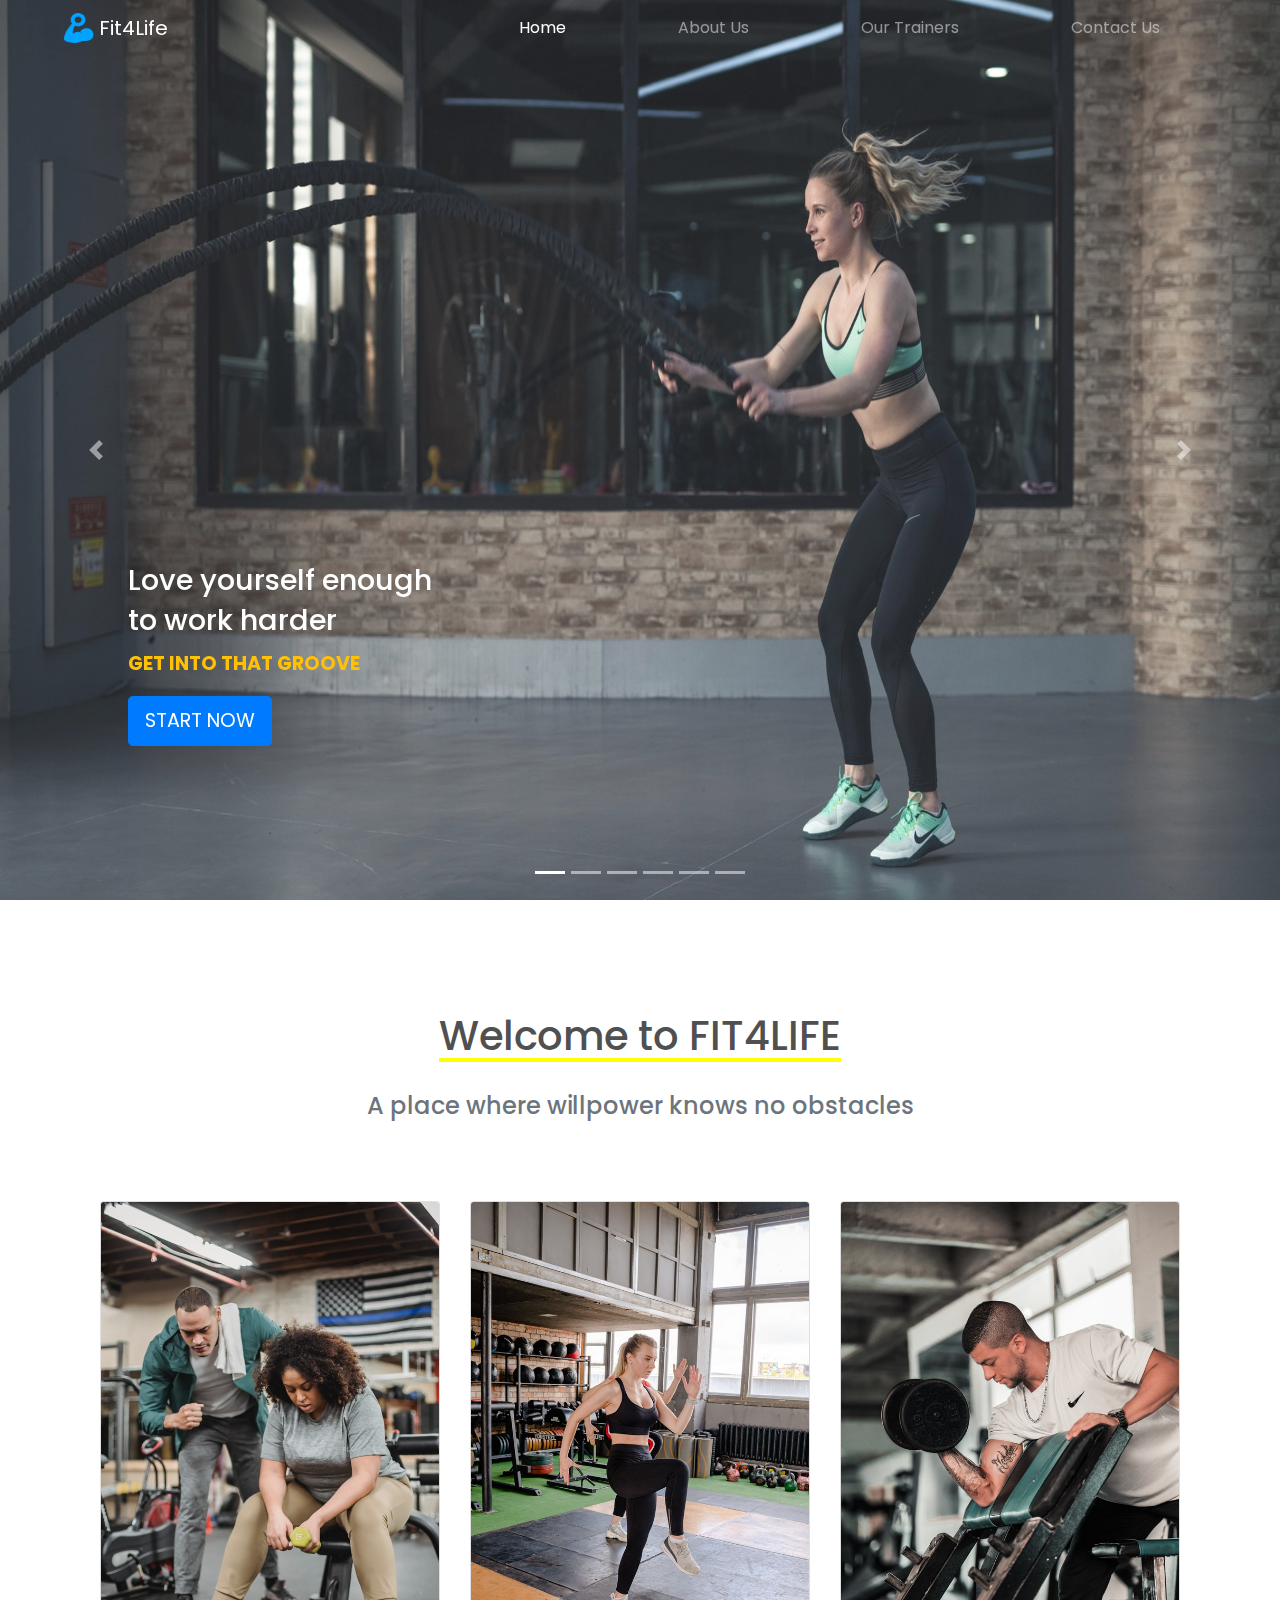
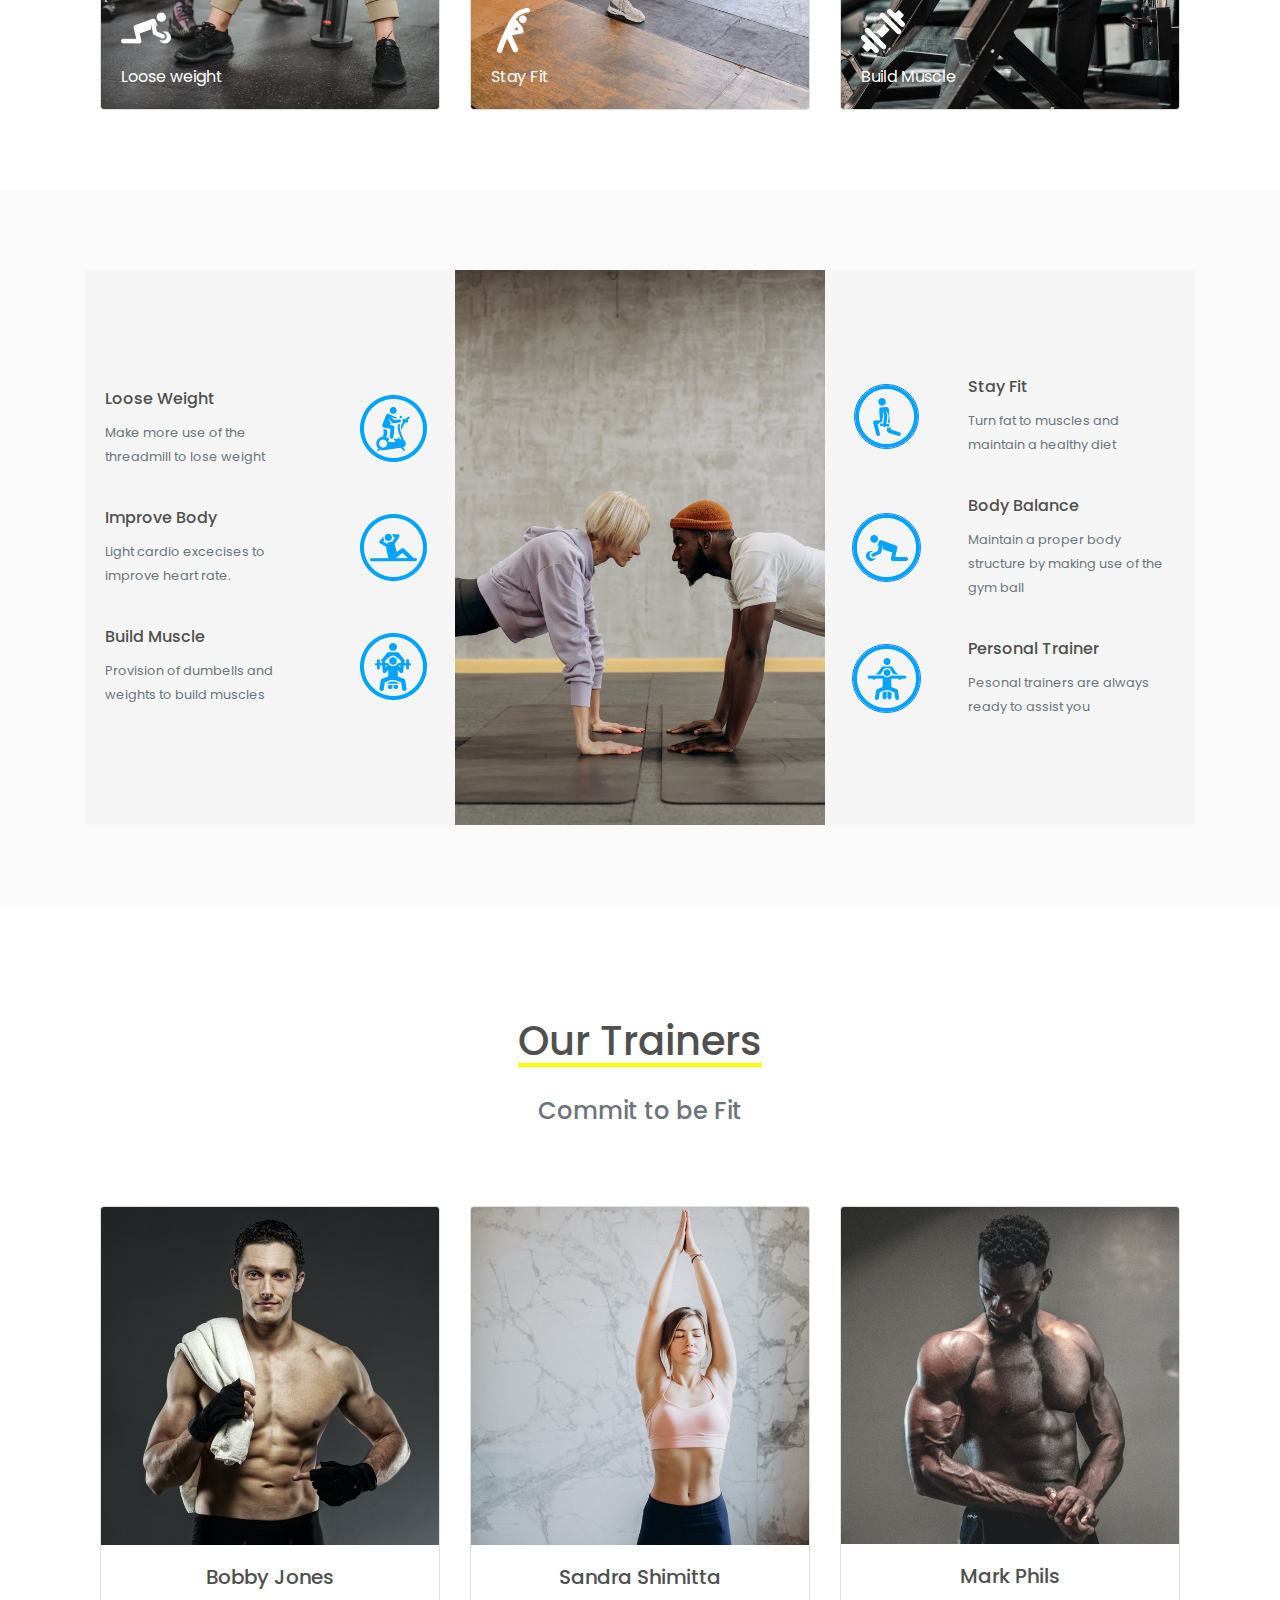
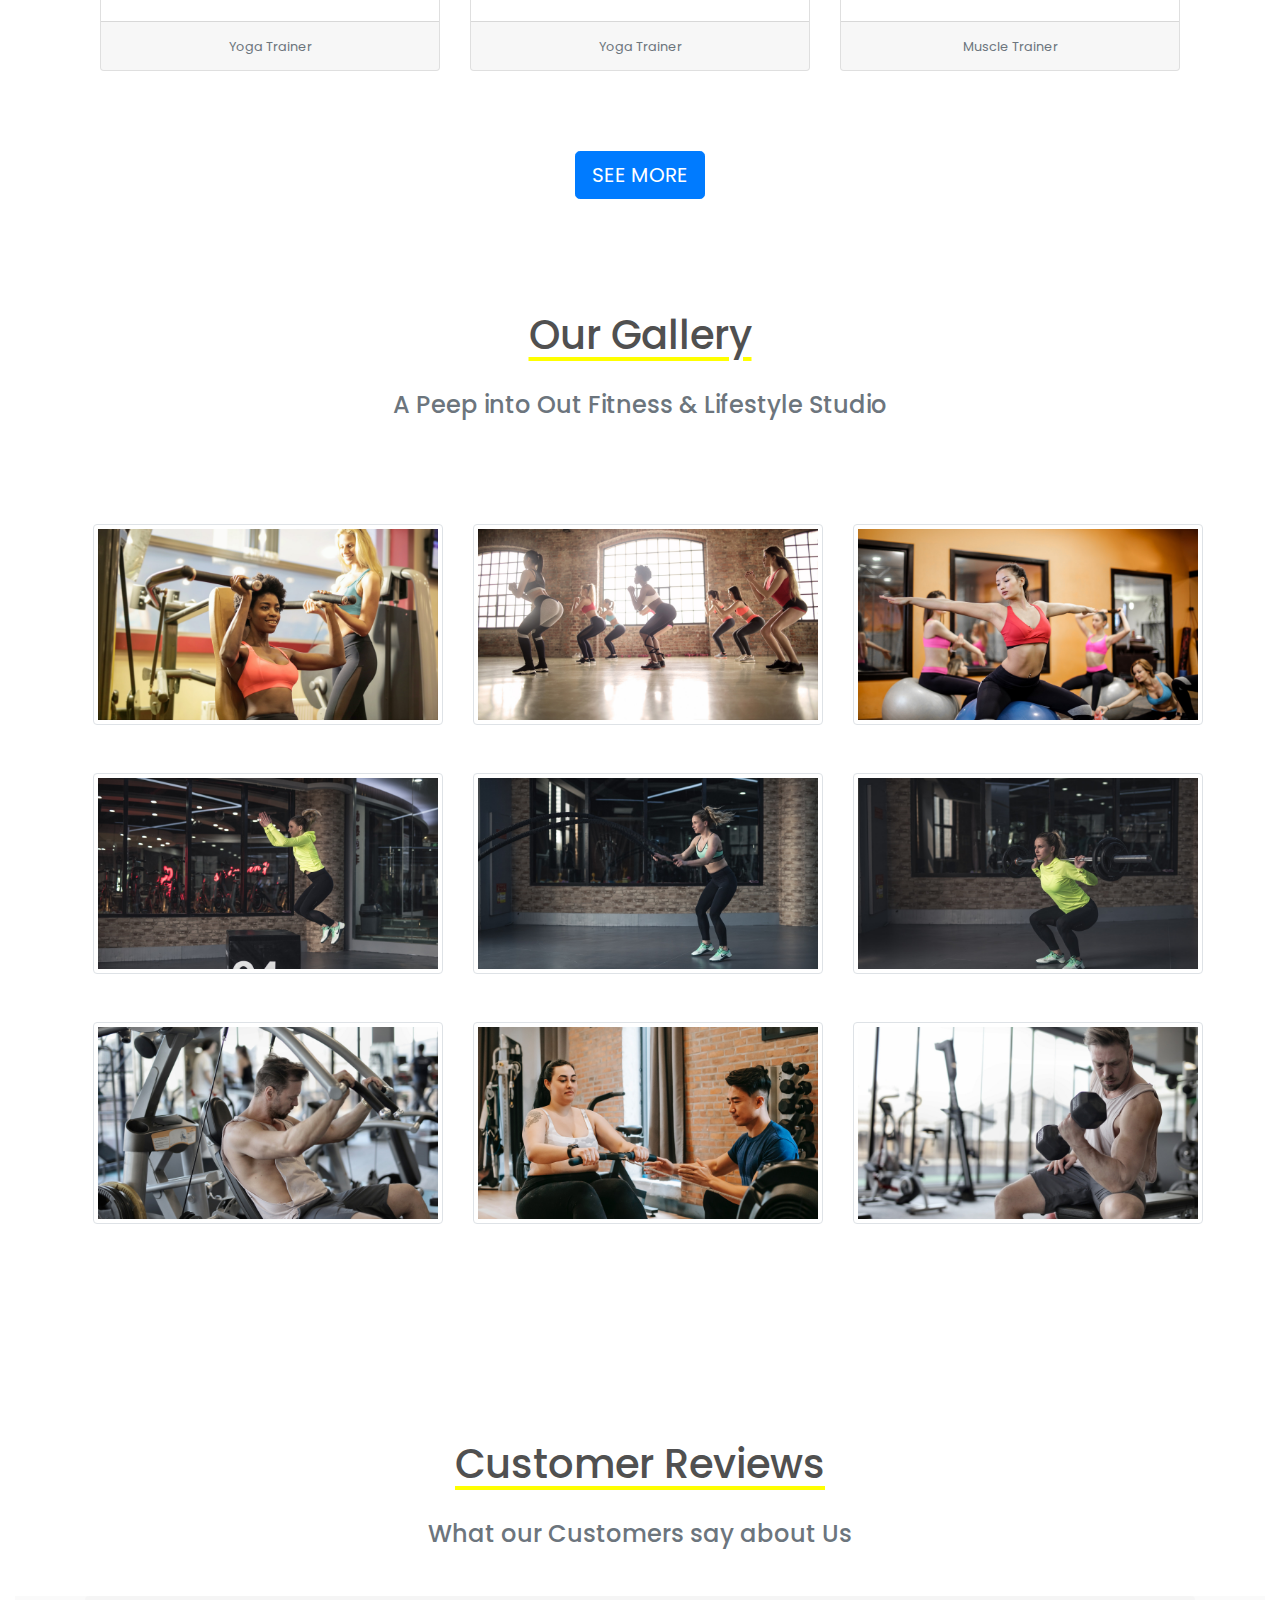
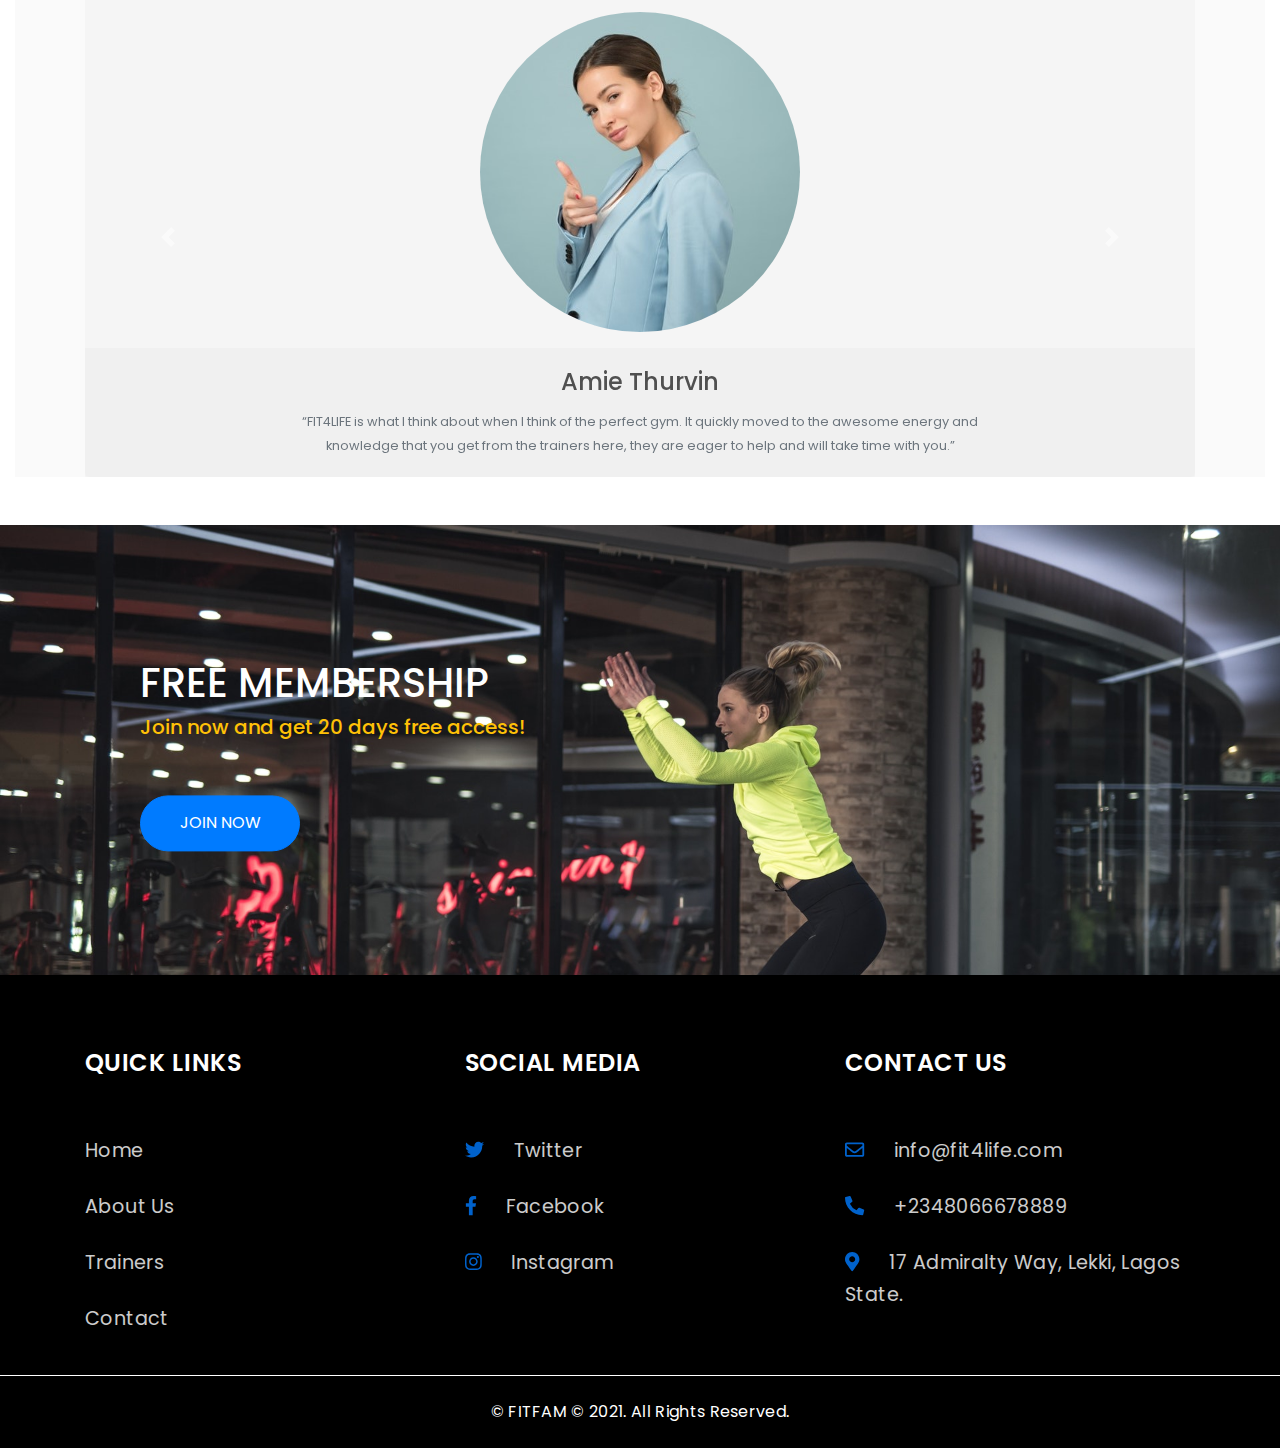
==== index.html @ 5923538d "initial commit" ====
<!DOCTYPE html>
<html lang="en">
    <head>
        <meta charset="UTF-8" />
        <meta http-equiv="X-UA-Compatible" content="IE=edge" />
        <meta name="viewport" content="width=device-width, initial-scale=1.0" />
        <meta name="description" content="Fitfam Website" />
        <meta name="author" content="Team Titans of Codes | APTECH Computer Education, Lekki, Nigeria" />
        <link rel="stylesheet" href="./assets/vendors/bootstrap v4.6/bootstrap-css/bootstrap.css" />
        <!-- <link rel="stylesheet" href="https://cdn.jsdelivr.net/npm/bootstrap@4.6.0/dist/css/bootstrap.min.css" integrity="sha384-B0vP5xmATw1+K9KRQjQERJvTumQW0nPEzvF6L/Z6nronJ3oUOFUFpCjEUQouq2+l" crossorigin="anonymous"> -->
        <link rel="stylesheet" href="./assets/vendors/font-awsome/fa-css/all.css" />
        <link rel="stylesheet" href="./assets/css/style.css" />
        <link rel="icon" href="./assets/images/fitfam-icon.png" type="icon" />
        <title>Fit4Life | Home</title>
    </head>

    <body>

        <!-- Begining of Header -->
        <header id="header">
            <!-- Begining of Nav Bar -->
            <nav class="navbar navbar-expand-lg navbar-dark fixed-top">
                <a class="navbar-brand mr-auto ml-5" href="./index.html">
                    <img src="./assets/images/fitfam-icon.png" width="30" height="30" class="d-inline-block align-top" alt="Fit4Life Logo" />
                    Fit4Life
                </a>
                <button class="navbar-toggler" type="button" data-toggle="collapse" data-target="#navbarText" aria-controls="navbarText" aria-expanded="false" aria-label="Toggle navigation">
                    <span class="navbar-toggler-icon"></span>
                </button>
                <div class="collapse navbar-collapse" id="navbarText">
                    <ul class="navbar-nav ml-auto mr-5">
                        <li class="nav-item mx-5 active">
                            <a class="nav-link" href="./index.html">Home <span class="sr-only">(current)</span></a>
                        </li>
                        <li class="nav-item mx-5">
                            <a class="nav-link" href="./about.html">About Us</a>
                        </li>
                        <li class="nav-item mx-5">
                            <a class="nav-link" href="./trainers.html">Our Trainers</a>
                        </li>
                        <li class="nav-item mx-5">
                            <a class="nav-link" href="./contact.html">Contact Us</a>
                        </li>
                    </ul>
                </div>
            </nav>
            <!-- End of Nav Bar -->

            <!-- Begining of Hero Section -->
            <section id="hero">
                <!-- Begining of Carousel -->
                <div id="fit4life--carousel" class="carousel slide" data-ride="carousel">
                    <ol class="carousel-indicators">
                        <li data-target="#fit4life--carousel" data-slide-to="0" class="active"></li>
                        <li data-target="#fit4life--carousel" data-slide-to="1"></li>
                        <li data-target="#fit4life--carousel" data-slide-to="2"></li>
                        <li data-target="#fit4life--carousel" data-slide-to="3"></li>
                        <li data-target="#fit4life--carousel" data-slide-to="4"></li>
                        <li data-target="#fit4life--carousel" data-slide-to="5"></li>
                    </ol>
                    <div class="carousel-inner">
                        <div class="carousel-item active">
                            <img src="./assets/images/index-carousel-1.jpg" class="d-block w-100" alt="Fit4Life Carousel Image" />
                            <div class="carousel-caption text-left my-auto">
                                <h3 class="overlay--txt__header">
                                    Love yourself enough <br />
                                    to work harder
                                </h3>
                                <p class="overlay--txt text-warning">GET INTO THAT GROOVE</p>
                                <button class="btn btn-lg btn-primary"><a href="./contact.html" class="text-white">START NOW</a></button>
                            </div>
                        </div>
                        <div class="carousel-item">
                            <img src="./assets/images/index-carousel-2.jpg" class="d-block w-100" alt="Fit4Life Carousel Image" />
                            <div class="carousel-caption text-left my-auto">
                                <h3 class="overlay--txt__header">
                                    Love yourself enough <br />
                                    to work harder
                                </h3>
                                <p class="overlay--txt text-warning">GET INTO THAT GROOVE</p>
                                <button class="btn btn-lg btn-primary"><a href="./contact.html" class="text-white">START NOW</a></button>
                            </div>
                        </div>
                        <div class="carousel-item">
                            <img src="./assets/images/index-carousel-3.jpg" class="d-block w-100" alt="Fit4Life Carousel Image" />
                            <div class="carousel-caption text-right my-auto">
                                <h3 class="overlay--txt__header">
                                    Love yourself enough <br />
                                    to work harder
                                </h3>
                                <p class="overlay--txt text-warning">GET INTO THAT GROOVE</p>
                                <button class="btn btn-lg btn-primary"><a href="./contact.html" class="text-white">START NOW</a></button>
                            </div>
                        </div>
                        <div class="carousel-item">
                            <img src="./assets/images/index-carousel-4.jpg" class="d-block w-100" alt="Fit4Life Carousel Image" />
                            <div class="carousel-caption text-left my-auto">
                                <h3 class="overlay--txt__header">
                                    Love yourself enough <br />
                                    to work harder
                                </h3>
                                <p class="overlay--txt text-warning">GET INTO THAT GROOVE</p>
                                <button class="btn btn-lg btn-primary"><a href="./contact.html" class="text-white">START NOW</a></button>
                            </div>
                        </div>
                        <div class="carousel-item">
                            <img src="./assets/images/index-carousel-5.jpg" class="d-block w-100" alt="Fit4Life Carousel Image" />
                            <div class="carousel-caption text-left my-auto">
                                <h3 class="overlay--txt__header">
                                    Love yourself enough <br />
                                    to work harder
                                </h3>
                                <p class="overlay--txt text-warning">GET INTO THAT GROOVE</p>
                                <button class="btn btn-lg btn-primary"><a href="./contact.html" class="text-white">START NOW</a></button>
                            </div>
                        </div>
                        <div class="carousel-item">
                            <img src="./assets/images/index-carousel-6.jpg" class="d-block w-100" alt="Fit4Life Carousel Image" />
                            <div class="carousel-caption text-left my-auto">
                                <h3 class="overlay--txt__header">
                                    Love yourself enough <br />
                                    to work harder
                                </h3>
                                <p class="overlay--txt text-warning">GET INTO THAT GROOVE</p>
                                <button class="btn btn-lg btn-primary"><a href="./contact.html" class="text-white">START NOW</a></button>
                            </div>
                        </div>
                    </div>
                    <a class="carousel-control-prev" href="#fit4life--carousel" role="button" data-slide="prev">
                        <span class="carousel-control-prev-icon" aria-hidden="true"></span>
                        <span class="sr-only">Previous</span>
                    </a>
                    <a class="carousel-control-next" href="#fit4life--carousel" role="button" data-slide="next">
                        <span class="carousel-control-next-icon" aria-hidden="true"></span>
                        <span class="sr-only">Next</span>
                    </a>
                </div>
                <!-- End of Carousel -->
            </section>
            <!-- Begining of Hero Section -->
        </header>
        <!-- Enf of Header -->

        <!-- Begining of Main -->
        <main>
            <!--  Begining of Welcome section -->
            <section id="welcome">
                <div class="container">
                    <div class="row">
                        <div class="col-12">
                            <!-- Welcome Underlined Header -->
                            <div class="text-center">
                                <h1 class="text-bold underline">Welcome to FIT4LIFE</h1>
                                <h4 class="text-muted">A place where willpower knows no obstacles</h4>
                            </div>

                            <!-- Welcome Card Deck One Section -->
                            <section class="welcome--card__one">
                                <div class="card-deck">
                                    <!-- Loose weight Card -->
                                    <div class="card">
                                        <img class="card-img" src="./assets/images/index-card-loose-weight.jpg" alt="Loose Weight" />
                                        <div class="card-img-overlay text-white d-flex flex-column justify-content-end align-items-start">
                                            <h4 class="card-title">
                                                <img src="./assets/images/loose-weight-icon.png" alt="Loose Weight" />
                                            </h4>
                                            <p class="card-text">Loose weight</p>
                                        </div>
                                    </div>

                                    <!-- Stay Fit Card -->
                                    <div class="card">
                                        <img class="card-img" src="./assets/images/card-stayfit.jpg" alt="Loose Weight" />
                                        <div class="card-img-overlay text-white d-flex flex-column justify-content-end align-items-start">
                                            <h4 class="card-title">
                                                <img src="./assets/images/stayfit-icon.png" alt="Stay Fit" />
                                            </h4>
                                            <p class="card-text">Stay Fit</p>
                                        </div>
                                    </div>

                                    <!-- Build Muscle Card -->
                                    <div class="card">
                                        <img class="card-img" src="./assets/images/card-build-musclee.jpg" alt="Loose Weight" />
                                        <div class="card-img-overlay text-white d-flex flex-column justify-content-end align-items-start">
                                            <h4 class="card-title">
                                                <img src="./assets/images/build-muscle-icon.png" alt="Build Muscle" />
                                            </h4>
                                            <p class="card-text">Build Muscle</p>
                                        </div>
                                    </div>
                                </div>
                            </section>
                            <!-- End of Welcome Card Deck One Section -->
                        </div>
                        <!-- End Col-12 -->
                    </div>
                </div>
            </section>

            <!-- Begining of Welcome Card Deck Two Section -->
            <section id="card-two" class="bg--gray">
                <div class="container">
                    <div class="row">
                        <div class="col-md-12">
                            <!-- Begining of Card Deck Two  -->
                            <div class="card-group">
                                <!-- Left Card -->
                                <div class="card bg--gray border-0">
                                    <div class="row no-gutters my-auto">
                                        <!-- Loose Weight -->
                                        <div class="col-md-8">
                                            <div class="card-body text-left">
                                                <h6 class="card-title">Loose Weight</h6>
                                                <p class="card-text"><small class="text-muted">Make more use of the threadmill to lose weight</small></p>
                                            </div>
                                        </div>
                                        <div class="col-md-4 my-auto">
                                            <img class="img-fluid" src="./assets/images/loose-weight-icon-2.png" alt="Loose Weight Icon" />
                                        </div>
                                        <!-- Improve Body -->
                                        <div class="col-md-8">
                                            <div class="card-body text-left">
                                                <h6 class="card-title">Improve Body</h6>
                                                <p class="card-text"><small class="text-muted">Light cardio excecises to improve heart rate.</small></p>
                                            </div>
                                        </div>
                                        <div class="col-md-4 my-auto">
                                            <img class="img-fluid" src="./assets/images/improve body-icon.png" alt="Improve Body Icon" />
                                        </div>
                                        <!-- Build Muscle -->
                                        <div class="col-md-8">
                                            <div class="card-body text-left">
                                                <h6 class="card-title">Build Muscle</h6>
                                                <p class="card-text"><small class="text-muted">Provision of dumbells and weights to build muscles</small></p>
                                            </div>
                                        </div>
                                        <div class="col-md-4 my-auto">
                                            <img class="img-fluid" src="./assets/images/build-muscle-icon-2.png" alt="Build Muscle Icon" />
                                        </div>
                                    </div>
                                </div>

                                <!-- Middle Image Card -->
                                <div class="card border-0">
                                    <div class="row no-gutters">
                                        <div class="col-md-12">
                                            <img src="./assets/images/card- (1).jpg" alt="" class="img-fluid" />
                                        </div>
                                    </div>
                                </div>

                                <!-- Right Card -->
                                <div class="card bg--gray border-0">
                                    <div class="row no-gutters my-auto">
                                        <!-- Stay Fit -->
                                        <div class="col-md-4 my-auto">
                                            <img class="border border-primary rounded-circle" src="./assets/images/stay-fit-icon-2.png" alt="Stay Fit Icon" />
                                        </div>
                                        <div class="col-md-8">
                                            <div class="card-body text-left">
                                                <h6 class="card-title">Stay Fit</h6>
                                                <p class="card-text">
                                                    <small class="text-muted">Turn fat to muscles and maintain a healthy diet</small>
                                                </p>
                                            </div>
                                        </div>
                                        <!-- Body Balance -->
                                        <div class="col-md-4 my-auto">
                                            <img class="border border-primary rounded-circle" src="./assets/images/body-balance-icon.png" alt="Body Balance Icon" />
                                        </div>
                                        <div class="col-md-8">
                                            <div class="card-body text-left">
                                                <h6 class="card-title">Body Balance</h6>
                                                <p class="card-text">
                                                    <small class="text-muted">Maintain a proper body structure by making use of the gym ball</small>
                                                </p>
                                            </div>
                                        </div>
                                        <!-- Personal Trainer -->
                                        <div class="col-md-4 my-auto">
                                            <img class="border border-primary rounded-circle" src="./assets/images/personal-tr-icon.png" alt="Personal Trainer Icon" />
                                        </div>
                                        <div class="col-md-8">
                                            <div class="card-body text-left">
                                                <h6 class="card-title">Personal Trainer</h6>
                                                <p class="card-text">
                                                    <small class="text-muted">Pesonal trainers are always ready to assist you</small>
                                                </p>
                                            </div>
                                        </div>
                                    </div>
                                </div>
                            </div>
                            <!-- End of Card Deck Two  -->
                        </div>
                    </div>
                </div>
            </section>
            <!-- End of Welcome Card Deck Two Section -->

            <!-- Begining of Trainers -->
            <section id="trainers--section">
                <div class="container">
                    <div class="row">
                        <div class="col-12">
                            <!-- Trainers Underlined Header -->
                            <div class="text-center">
                                <h1 class="text-bold underline">Our Trainers</h1>
                                <h4 class="text-muted">Commit to be Fit</h4>
                            </div>

                            <!-- Begining of Trainer Cards -->
                            <section class="trainer--cards">
                                <div class="card-deck">
                                    <div class="card">
                                        <img src="./assets/images/index-trainers-1.jpg" class="card-img-top" alt="..." />
                                        <div class="card-body">
                                            <h5 class="card-title">Bobby Jones</h5>
                                        </div>
                                        <div class="card-footer">
                                            <small class="text-muted">Yoga Trainer</small>
                                        </div>
                                    </div>
                                    <div class="card">
                                        <img src="./assets/images/index-trainers-2.jpg" class="card-img-top" alt="..." />
                                        <div class="card-body">
                                            <h5 class="card-title">Sandra Shimitta</h5>
                                        </div>
                                        <div class="card-footer">
                                            <small class="text-muted">Yoga Trainer</small>
                                        </div>
                                    </div>
                                    <div class="card">
                                        <img src="./assets/images/index-trainers-3.jpg" class="card-img-top" alt="..." />
                                        <div class="card-body">
                                            <h5 class="card-title">Mark Phils</h5>
                                        </div>
                                        <div class="card-footer">
                                            <small class="text-muted">Muscle Trainer</small>
                                        </div>
                                    </div>
                                </div>
                            </section>
                        </div>
                        <div class="col-12">
                            <button class="btn btn-lg btn-primary"><a href="./trainers.html" class="text-white">SEE MORE</a></button>
                        </div>
                    </div>
                </div>
            </section>
            <!-- End of Trainers -->

            <!-- Begining of Gallery -->
            <section id="gallery">
                <div class="container">
                    <div class="row">
                        <div class="col-12">
                            <!-- Gallery Underlined Header -->
                            <div class="text-center mb-5">
                                <h1 class="text-bold underline">Our Gallery</h1>
                                <h4 class="text-muted">A Peep into Out Fitness & Lifestyle Studio</h4>
                            </div>

                            <!-- Begining of Gallery Images Thumbnails -->
                            <section class="gallery-imgs">
                                <div class="row">
                                    <div class="col-md-4 col-sm-12">
                                        <img src="./assets/images/index-gallery-1.jpg" alt="" class="img-thumbnail my-4 mx-2" />
                                    </div>
                                    <div class="col-md-4 col-sm-12">
                                        <img src="./assets/images/index-gallery-2.jpg" alt="" class="img-thumbnail my-4 mx-2" />
                                    </div>
                                    <div class="col-md-4 col-sm-12">
                                        <img src="./assets/images/index-gallery-3.jpg" alt="" class="img-thumbnail my-4 mx-2" />
                                    </div>
                                    <div class="col-md-4 col-sm-12">
                                        <img src="./assets/images/index-gallery-4.jpg" alt="" class="img-thumbnail my-4 mx-2" />
                                    </div>
                                    <div class="col-md-4 col-sm-12">
                                        <img src="./assets/images/index-gallery-5.jpg" alt="" class="img-thumbnail my-4 mx-2" />
                                    </div>
                                    <div class="col-md-4 col-sm-12">
                                        <img src="./assets/images/index-gallery-6.jpg" alt="" class="img-thumbnail my-4 mx-2" />
                                    </div>
                                    <div class="col-md-4 col-sm-12">
                                        <img src="./assets/images/index-gallery-7.jpg" alt="" class="img-thumbnail my-4 mx-2" />
                                    </div>
                                    <div class="col-md-4 col-sm-12">
                                        <img src="./assets/images/index-gallery-8.jpg" alt="" class="img-thumbnail my-4 mx-2" />
                                    </div>
                                    <div class="col-md-4 col-sm-12">
                                        <img src="./assets/images/index-gallery-9.jpg" alt="" class="img-thumbnail my-4 mx-2" />
                                    </div>
                                </div>
                            </section>
                            <!-- End of Gallery Images Thumbnails -->
                        </div>
                    </div>
                </div>
            </section>
            <!-- End of Gallery -->

            <!-- Begining of Testimonial Section -->
            <section id="testimonial">
                <div class="container-fluid">
                    <div class="row">
                        <div class="col-12">
                            <!-- Testimonial Underlined Header -->
                            <div class="text-center mb-5">
                                <h1 class="text-bold underline">Customer Reviews</h1>
                                <h4 class="text-muted">What our Customers say about Us</h4>
                            </div>

                            <!-- Begining of Testimonial Section Carousel -->
                            <section class="bg--gray">
                                <div class="container">
                                    <div class="row mb-5">
                                        <div class="col-md-12">
                                            <!-- Begining of Testimonial Carousel -->
                                            <div id="testimonial--carousel" class="carousel slide" data-ride="carousel">
                                                <div class="carousel-inner">
                                                    <div class="carousel-item active">
                                                        <div class="card border-0 bg--gray">
                                                            <img src="./assets/images/testimonial-pix-1.jpg" class="card-img-top rounded-circle my-3 mx-auto bg--gray" alt="..." />
                                                            <div class="card-body bg--gray">
                                                                <h4 class="card-title">Amie Thurvin</h4>
                                                                <small class="card-text text-muted">
                                                                    “FIT4LIFE is what I think about when I think of the perfect gym. It quickly moved to the awesome energy and
                                                                    <br />
                                                                    knowledge that you get from the trainers here, they are eager to help and will take time with you.”
                                                                </small>
                                                            </div>
                                                        </div>
                                                    </div>
                                                    <div class="carousel-item">
                                                        <div class="card border-0 bg--gray">
                                                            <img src="./assets/images//testimonial-pix-2.jpg" class="card-img-top rounded-circle my-3 mx-auto bg--gray" alt="..." />
                                                            <div class="card-body bg--gray">
                                                                <h4 class="card-title">Collins Reed</h4>
                                                                <small class="card-text text-muted"
                                                                    >“Choosing FIT4LIFE, is one of my life’s best decisions because I have been completely transformed in just 9months.
                                                                    <br />
                                                                    Their Personal Trainers have been wonderful. They pay attention to every detail and are down to earth and always ready to help.”
                                                                </small>
                                                            </div>
                                                        </div>
                                                    </div>
                                                    <div class="carousel-item">
                                                        <div class="card border-0 bg--gray">
                                                            <img src="./assets/images/testimonial-pix-3.jpg" class="card-img-top rounded-circle my-3 mx-auto bg--gray" alt="..." />
                                                            <div class="card-body bg--gray">
                                                                <h4 class="card-title">Sushmitta Pryanka</h4>
                                                                <small class="card-text text-muted">
                                                                    “The Trainers at FIT4LIFE are very professional, courteous, and pay all-round attention to the clients to ensure they’re doing
                                                                    <br /> everything right. With this comes a wonderful gym well equipped to meet my fitness journey”
                                                                </small>
                                                            </div>
                                                        </div>
                                                    </div>
                                                    <div class="carousel-item">
                                                        <div class="card border-0 bg--gray">
                                                            <img src="./assets/images/testimonial-pix-4.jpg" class="card-img-top rounded-circle my-3 mx-auto bg--gray" alt="..." />
                                                            <div class="card-body bg--gray">
                                                                <h4 class="card-title">Kelvin Clyne</h4>
                                                                <small class="card-text text-muted">
                                                                    “FIT4LIFE is a really good and friendly gym. They have a very nice customer relationship.
                                                                    <br />
                                                                    I highly recommend this gym to everyone looking to lose weight or build muscles.”
                                                                </small>
                                                            </div>
                                                        </div>
                                                    </div>
                                                </div>
                                                <a class="carousel-control-prev" href="#testimonial--carousel" role="button" data-slide="prev">
                                                    <span class="carousel-control-prev-icon" aria-hidden="true"></span>
                                                    <span class="sr-only">Previous</span>
                                                </a>
                                                <a class="carousel-control-next" href="#testimonial--carousel" role="button" data-slide="next">
                                                    <span class="carousel-control-next-icon" aria-hidden="true"></span>
                                                    <span class="sr-only">Next</span>
                                                </a>
                                            </div>
                                            <!-- End of Testimonial Carousel -->
                                        </div>
                                        <!-- End of Testimonial Row -->
                                    </div>
                                </div>
                            </section>
                            <!-- Begining of Testimonial Section Carousel -->
                        </div>
                    </div>
                    <!-- End of Testimonial Section Row -->
                </div>
            </section>
            <!-- End of Testimonial Section -->

            <!-- Begining of Membership Section -->
            <section id="membership">
                <div class="container-fluid">
                    <div class="row">
                        <div class="col-12">
                            <div class="wrapper text-left">
                                <h1 class="text-white text-bold">FREE MEMBERSHIP</h1>
                                <h5 class="text-warning">Join now and get 20 days free access!</h5>
                                <button class="btn btn-size btn-primary rounded-pill mt-5"><a href="./contact.html" class="text-white">JOIN NOW</a></button>
                            </div>
                        </div>
                    </div>
                </div>
            </section>
            <!-- End of Membership Section -->

        </main>
        <!-- End of Main -->

        <!-- Begining of Footer -->
        <footer class="footer-nav">
            <div class="container-xl">
                <div class="row">
                    <!-- Quick Links -->
                    <div class="footer-nav__content1 mx-auto">
                        <div class="col col-md-4">
                            <div class="mb-5 mb-md-0">
                                <h5 class="footer-nav__header mb-3 mb-md-5 text-center text-md-left">QUICK LINKS</h5>
                                <ul class="footer-nav__list text-center text-md-left">
                                    <li class="footer-nav__item mb-4">
                                        <a href="./index.html" class="footer-nav__link">Home</a>
                                    </li>
                                    <li class="footer-nav__item mb-4">
                                        <a href="./about.html" class="footer-nav__link">About Us</a>
                                    </li>
                                    <li class="footer-nav__item mb-4">
                                        <a href="./trainers.html" class="footer-nav__link">Trainers</a>
                                    </li>
                                    <li class="footer-nav__item mb-4">
                                        <a href="./contact.html" class="footer-nav__link">Contact</a>
                                    </li>
                                </ul>
                            </div>
                        </div>

                        <!-- Social Links -->
                        <div class="col col-md-4">
                            <div class="mb-5 mb-md-0">
                                <h5 class="footer-nav__header mb-3 mb-md-5 text-center text-md-left">SOCIAL MEDIA</h5>
                                <ul class="footer-nav__list text-center text-md-left">
                                    <li class="footer-nav__item mb-4">
                                        <a href="http://twitter.com/mayne_eltana" class="footer-nav__link" target="_blank" rel="noopener noreferrer"
                                            ><i class="mr-4 text-primary fab fa-twitter"></i> Twitter</a
                                        >
                                    </li>
                                    <li class="footer-nav__item mb-4">
                                        <a href="http://www.facebook.com/eltana_couture" class="footer-nav__link" target="_blank" rel="noopener noreferrer"
                                            ><i class="mr-4 text-primary fab fa-facebook-f"></i> Facebook</a
                                        >
                                    </li>
                                    <li class="footer-nav__item mb-4">
                                        <a href="http://www.instagram.com/eltana_couture" class="footer-nav__link" target="_blank" rel="noopener noreferrer"
                                            ><i class="mr-4 text-primary fab fa-instagram"></i> Instagram</a
                                        >
                                    </li>
                                </ul>
                            </div>
                        </div>

                        <!-- Contact Us -->
                        <div class="col col-md-4">
                            <div class="footer-nav__contact mb-5 mb-md-0">
                                <h5 class="footer-nav__header mb-3 mb-md-5 text-center text-md-left">CONTACT US</h5>
                                <ul class="footer-nav__list text-center text-md-left">
                                    <li class="footer-nav__item mb-4">
                                        <a href="mailto:info@fit4life.com" class="footer-nav__link"><i class="far fa-envelope mr-4 text-primary"></i> info@fit4life.com</a>
                                    </li>
                                    <li class="footer-nav__item mb-4">
                                        <a href="tel:+2348066678889" class="footer-nav__link"><i class="fas fa-phone-alt mr-4 text-primary"></i> +2348066678889</a>
                                    </li>
                                    <li class="footer-nav__item mb-4">
                                        <a href="" class="footer-nav__link">
                                            <a href="#google--map" class="footer-nav__link"><i class="fas fa-map-marker-alt mr-4 text-primary"></i> 17 Admiralty Way, Lekki, Lagos State.</a>
                                        </a>
                                    </li>
                                </ul>
                            </div>
                        </div>
                    </div>
                </div>
            </div>

            <div class="container-fluid footer-nav__content2 border-top border-white">
                <div class="row py-4">
                    <div class="col-12 col-md-12 text-center">
                        <small class="footer-nav__text">&copy; FITFAM © 2021. All Rights Reserved.</small>
                    </div>
                </div>
            </div>
        </footer>
        <!-- End of Footer -->

        <!-- jQuery, Bootstrap v4.6 & Includes Popper Js, Font-Awesome & Custom Javascript -->
        <script src="./assets/vendors/jQuery/jquery-v3.5.1.js"></script>
        <script src="./assets/vendors/bootstrap v4.6/bootstrap-js/bootstrap.js"></script>
        <!-- <script src="https://code.jquery.com/jquery-3.5.1.slim.min.js" integrity="sha384-DfXdz2htPH0lsSSs5nCTpuj/zy4C+OGpamoFVy38MVBnE+IbbVYUew+OrCXaRkfj" crossorigin="anonymous"></script>
    <script src="https://cdn.jsdelivr.net/npm/bootstrap@4.6.0/dist/js/bootstrap.bundle.min.js" integrity="sha384-Piv4xVNRyMGpqkS2by6br4gNJ7DXjqk09RmUpJ8jgGtD7zP9yug3goQfGII0yAns" crossorigin="anonymous"></script> -->
        <script src="./assets/vendors/font-awsome/fa-js/all.js"></script>
        <script src="./assets/scripts/app.js"></script>
    </body>
</html>
---- assets/css/style.css ----
/* Import Google Fonts */
@import url("https://fonts.googleapis.com/css2?family=Poppins:ital,wght@0,100;0,200;0,300;0,400;0,500;0,600;0,700;0,800;0,900;1,100;1,200;1,300;1,400;1,500;1,600;1,700;1,800;1,900&display=swap");

* {
    margin: 0;
    padding: 0;
}

*::before,
*::after {
	box-sizing: border-box;
}

body {
    font-family: "Poppins", sans-serif;
    color: #ffffff;
    overflow-x: hidden;
}

header {
    height: 100vh;
    width: 100%;
}

.navbar-brand,
.nav-link {
    color: #fff;
}

.navbar-brand:hover {
	color: rgb(95, 162, 235) !important;
}

.nav-link:hover {
    color: rgba(0, 0, 0, 0.1);
}

.nav--bg__appear {
	background-color: #000;
	color: #fff;
}

#hero {
    width: 100%;
    height: 80vh;
}

#hero img {
    height: 100vh;
}

#hero .carousel-inner .carousel-item img {
    opacity: 0.9;
}

#fit4life--carousel .carousel-inner .carousel-caption {
    position: absolute;
    left: 10%;
    top: 60%;
    font-style: normal;
    font-weight: bold;
    z-index: 10;
}

#fit4life--carousel .carousel-inner .carousel-caption .overlay--txt__header{
	font-size: 1.8rem;
	line-height: 2.5rem;
}

#fit4life--carousel .carousel-inner .carousel-caption .overlay--txt {
	font-size: 1.2rem;
	line-height: 2rem;
}

#fit4life--carousel .carousel-inner .carousel-caption .btn {
	font-size: 1.2rem;
	line-height: 2rem;
}

.btn a {
	text-decoration: none;
}

main {
    color: #505050;
    width: 100%;
    text-align: center;
    /* margin-top: 10rem; */
}

video {
	width: 100%;
	height: auto;
}

.underline {
    text-decoration: underline #ff0;
    text-underline-offset: 20%;
    margin-bottom: 2rem;
    margin-top: 7rem;
}

.card-deck,
.card-group,
.gallery-imgs {
    margin: 5rem 0;
}

.bg--gray {
    background-color: rgba(196, 196, 196, 0.08);
}

#testimonial--carousel img {
    height: 20rem;
    width: 20rem;
}


/* MEMBERSHIP */
#membership {
	background: url("../images/index-gallery-4.jpg") round;
    /* background: url("../images/membership-bg.png"); */
    background-repeat: no-repeat;
    background-size: cover;
    width: 100%;
    height: 50vh;
}

#membership .wrapper {
    transform: translate(10%, 70%);
}

#membership .wrapper .btn {
    width: 10rem;
    height: 3.5rem;
}




/* About Us */
.about--text {
	width: 100vw;
	height: 20vh;
	position: absoluite;
}

.overlay {
	position: relative;
	left: 55%;
	top: -45%;
	margin-bottom: 50rem;
}

.overlay .card {
	width: 22rem;
	height: auto;
	box-shadow: 0px 0px 0px 0px 
	rgba(0,0,0,0.2), 0 6px 20px 
  	0 rgba(0,0,0,0.19);
	  margin-bottom: 3rem;
}

.list-group-flush li {
	border: none;
}

.about--text .overlay ul li span button:hover {
	background-color: #ffc107;
}
/* About Us */

/* Contact */
#contact-us {
	width: 100%;
	height: 100vh;
}

.list {
	list-style: none;
	text-decoration: none;
}

.list--links:hover {
	color: #0069d9 !important;
	text-decoration: none;
}

#contact-us iframe {
	width: 100%;
	height: 70vh;
}

/* Contact */



/* footer */
.footer-nav {
    background-color: #000;
  }
  
  .footer-nav--sub {
    border-top: 0.1rem solid #fff;
    height: 50%;
  }
  
  .footer-nav__content1 {
    width: 100%;
    margin: auto;
    display: flex;
    justify-content: space-around;
    padding: 4rem 0 1rem 0;
  }
  
  .footer-nav__content2 {
    width: 100%;
    margin: auto;
  }
  
  .footer-nav__list {
    list-style: none;
  }
  
  .footer-nav__header {
    font-style: normal;
    font-weight: 600;
    font-size: 1.5rem;
    line-height: 3rem;
    letter-spacing: 0.02em;
    color: white;
  }
  
  .footer-nav__item {
    font-style: normal;
    font-weight: normal;
    font-size: 1.2rem;
    line-height: 2rem;
    letter-spacing: 0.02em;
    color: white;
    opacity: 0.8;
  }
  
  a.footer-nav__link {
    text-decoration: none;
    color: white;
    transition: color 700ms ease-in-out;
  }
  
  a.footer-nav__link:hover {
    color: #0069d9;
  }
  
  .footer-nav__text {
    font-style: normal;
    font-weight: normal;
    font-size: 1rem;
    line-height: 1rem;
    letter-spacing: 0.02em;
    color: white;
  }
  
  

  /* @media screen and (max-width: 600px) {
    
  } */


@media screen and (max-width: 428px) {
	header {
		height: 40vh;
		width: 100%;
	}

	.trainers--header h1 {
		font-size: 2rem;
		margin: 5rem 0 2rem 0;
	}

	.trainers--header h4 {
		font-size: 1.1rem;
		margin: 0;
	}

  #hero,
  #hero img {
    height: 40vh;
  }

  #fit4life--carousel .carousel-inner .carousel-caption {
	position: absolute;
    left: 10%;
    top: 50%;
    font-style: normal;
    font-weight: bold;
    /* z-index: 10; */
  }
  
  #fit4life--carousel .carousel-inner .carousel-caption .overlay--txt__header {
	  font-size: .8rem;
	  line-height: 1.5rem;
  }
  
  #fit4life--carousel .carousel-inner .carousel-caption .overlay--txt {
	  font-size: .5rem;
	  line-height: 1rem;
  }
  
  #fit4life--carousel .carousel-inner .carousel-caption .btn {
	  font-size: .5rem;
	  line-height: 1rem;
	  width: 5rem;
	  height: 2rem;
  }

  .about--text h4 {
	  font-size: 1.2rem;
  }
  .overlay {
	  display: none;
 }

  .footer-nav__header {
	  font-size: 1rem;
  }

  #membership .wrapper {
	transform: translate(0, 0);
}

  #membership .wrapper h1 {
	font-size: 1.2rem;
	line-height: 1.5rem;
  }

  #membership .wrapper h5 {
	font-size: .8rem;
	line-height: 1rem;
}

#membership .wrapper .btn {
	font-size: .8rem;
	line-height: 1rem;
}
  
}

@media screen and (max-width: 768px) {
    #testimonial--carousel img {
        height: 10rem;
        width: 10rem;
    }

	#membership {
		background: url("../images/index-gallery-4.jpg") round;
		background-repeat: no-repeat;
		background-size: cover;
		width: 100vw;
		height: 100%;
		margin-bottom: 0;
	}

    #membership .wrapper {
        transform: translate(0, 0);
    }

    #membership .wrapper .btn {
		width: 7rem;
		height: 2.5rem;
    }

    .footer-nav__content1 {
        display: block;
      }
    
      .footer-nav__content2 {
        width: 100%;
      }

      .footer-nav__item {
        font-size: 1rem;
        line-height: 3rem;
      }

      .footer-nav__item {
        font-size: 1rem;
        line-height: 2rem;
      }

      .footer-nav__text {
        font-size: .7rem;
        line-height: 1rem;
      }

}
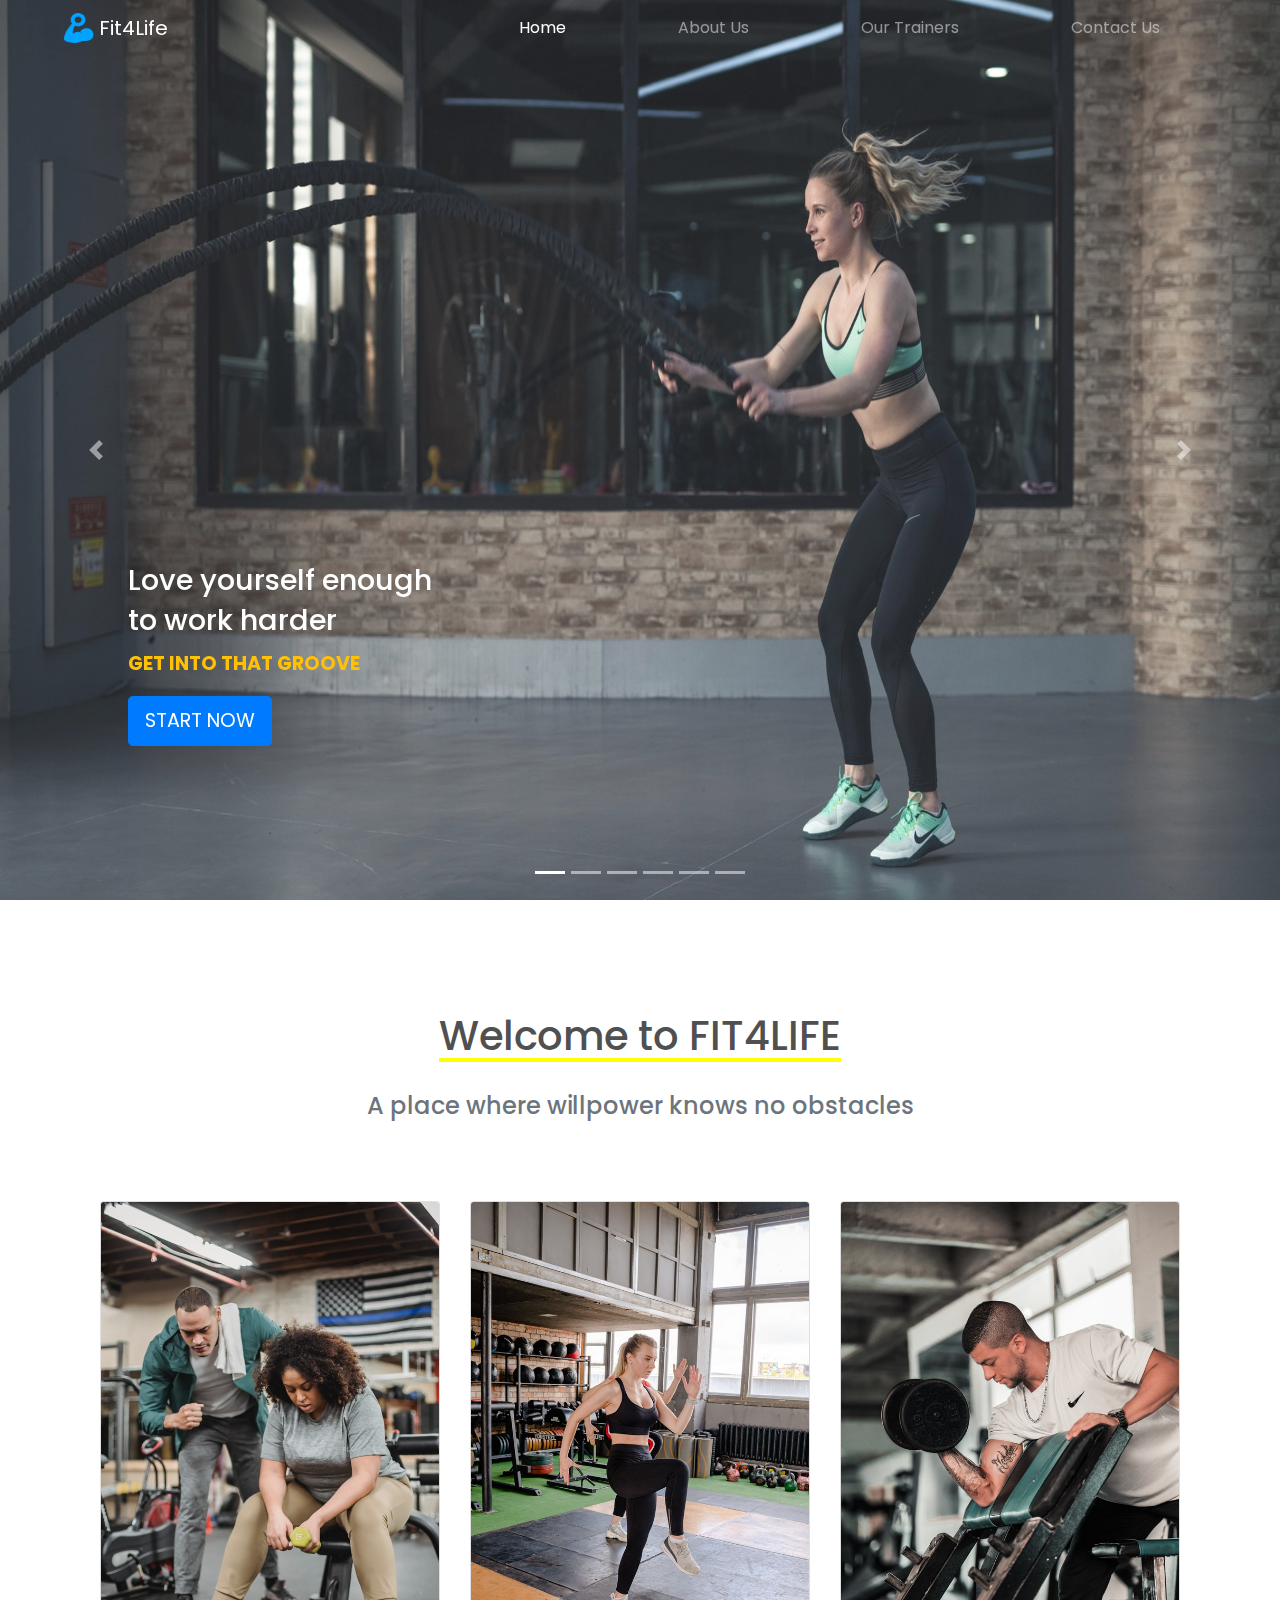
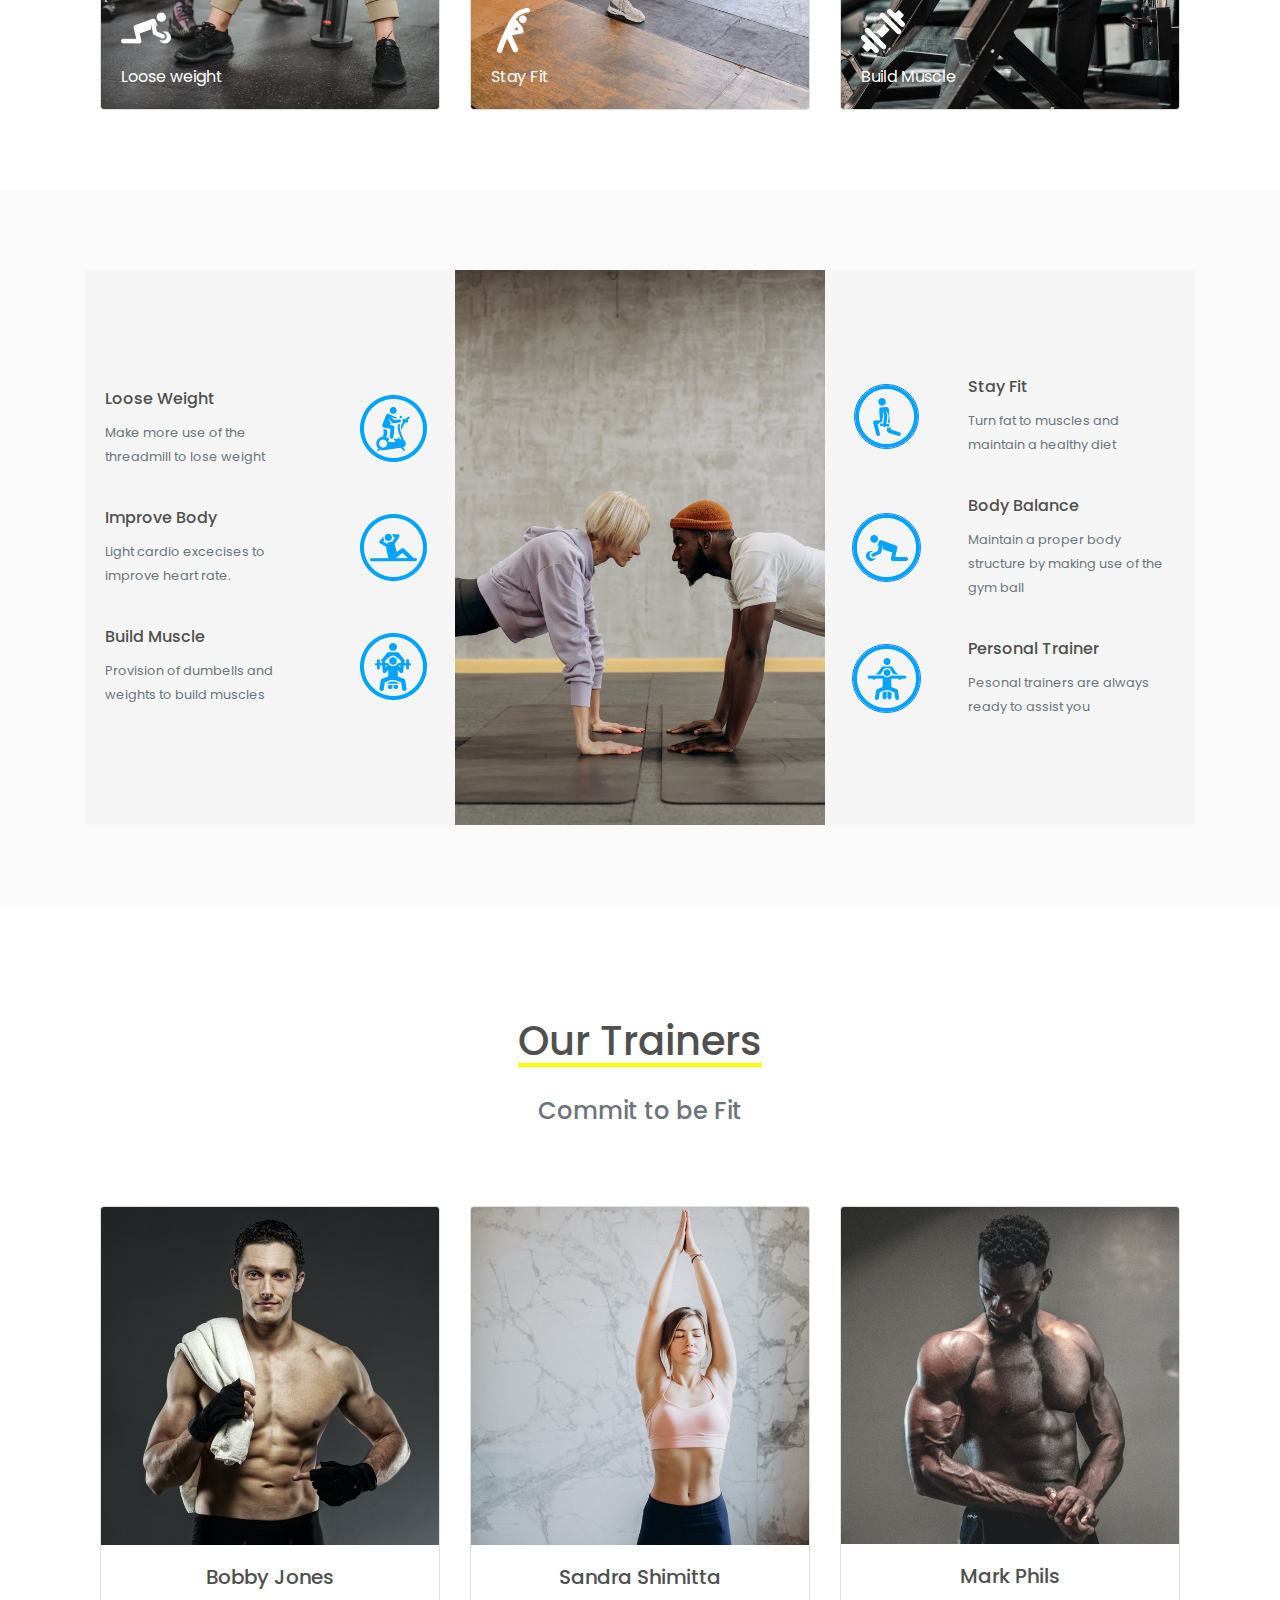
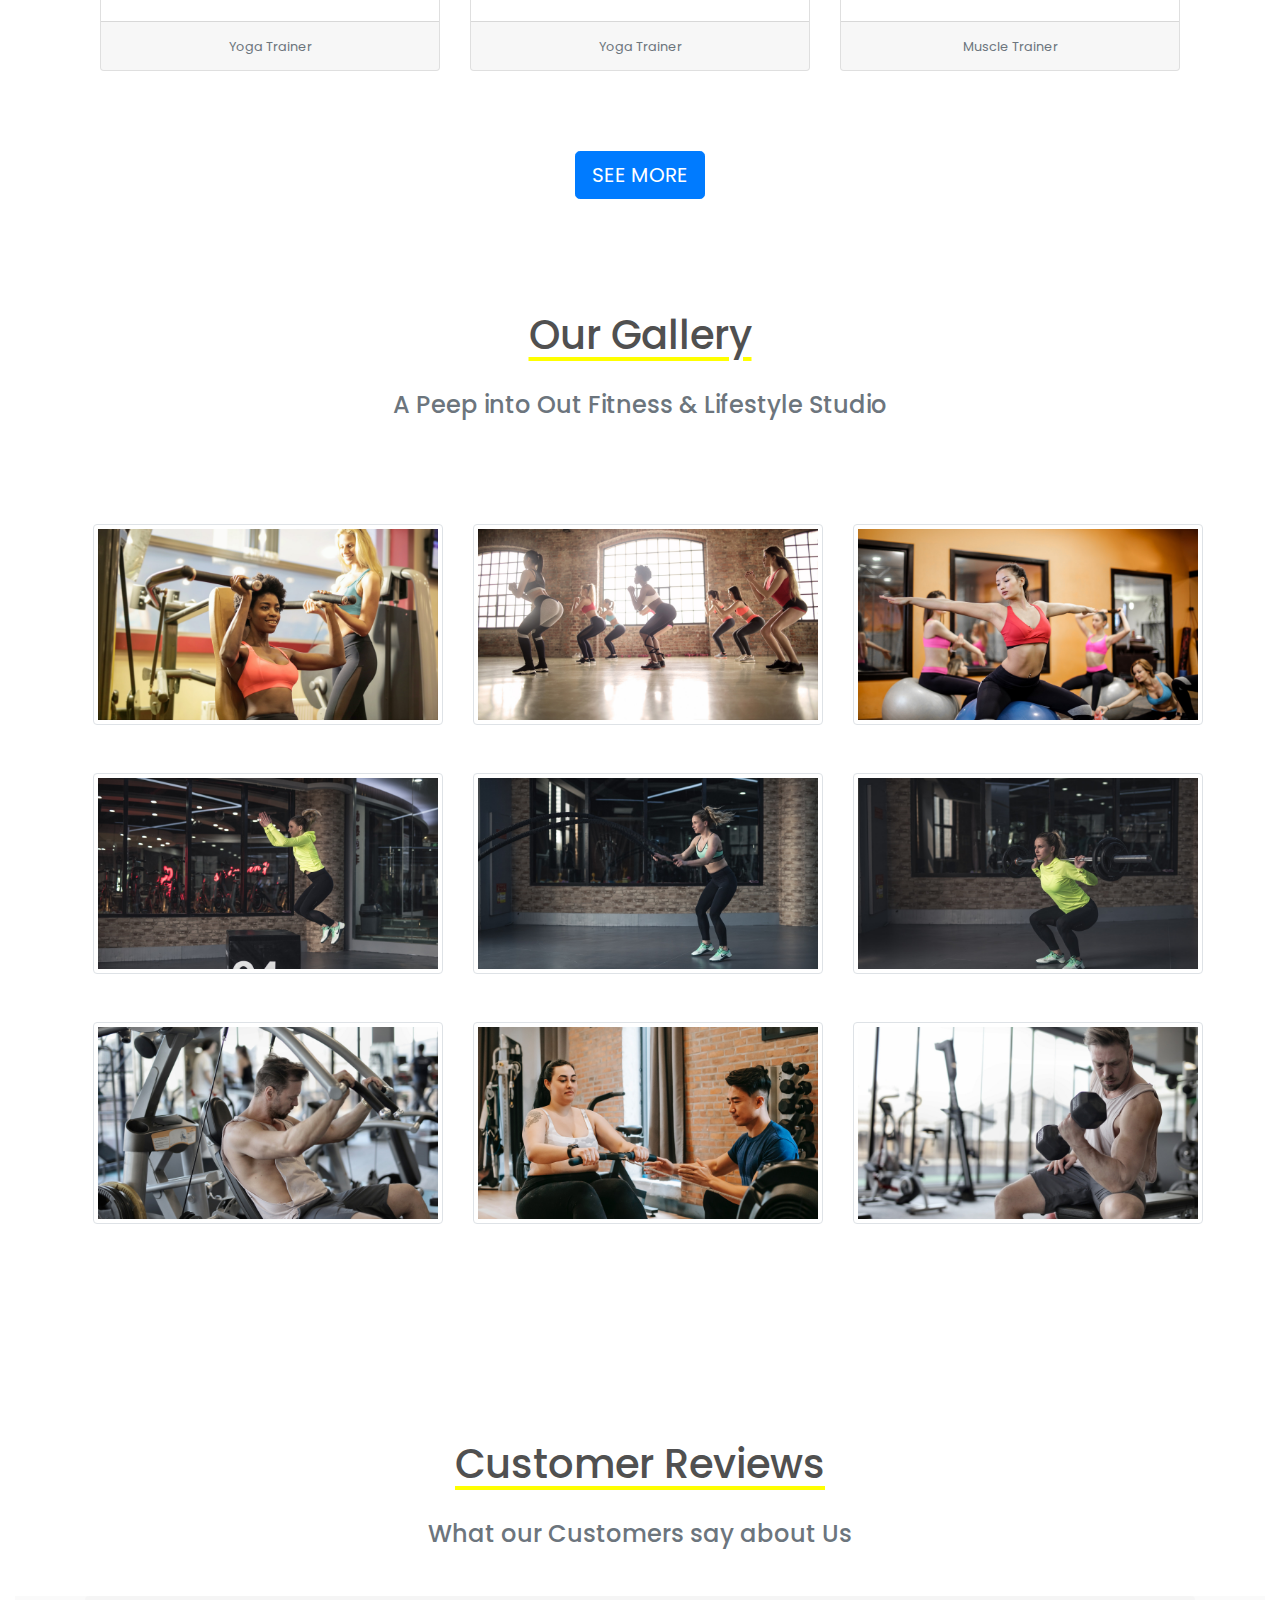
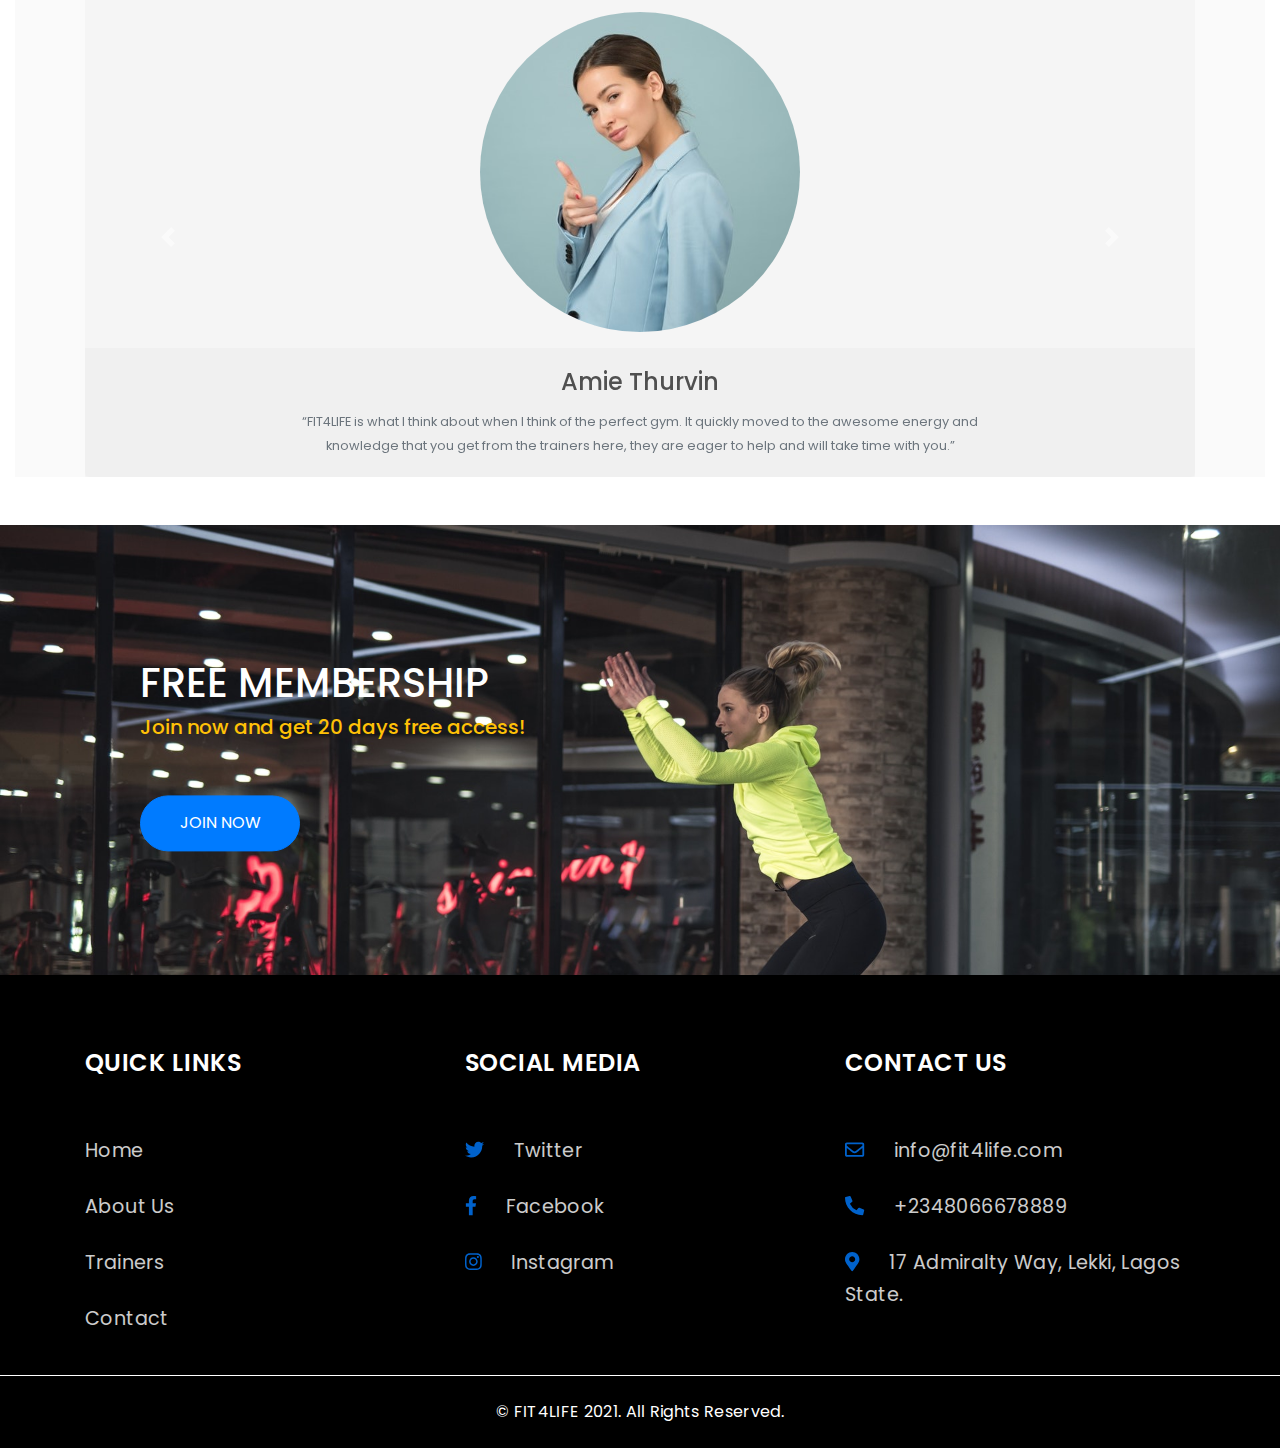
==== commit 90962130: "Correction on Footer" ====
--- a/index.html
+++ b/index.html
@@ -590,7 +590,7 @@
             <div class="container-fluid footer-nav__content2 border-top border-white">
                 <div class="row py-4">
                     <div class="col-12 col-md-12 text-center">
-                        <small class="footer-nav__text">&copy; FITFAM © 2021. All Rights Reserved.</small>
+                        <small class="footer-nav__text">&copy; FIT4LIFE 2021. All Rights Reserved.</small>
                     </div>
                 </div>
             </div>
